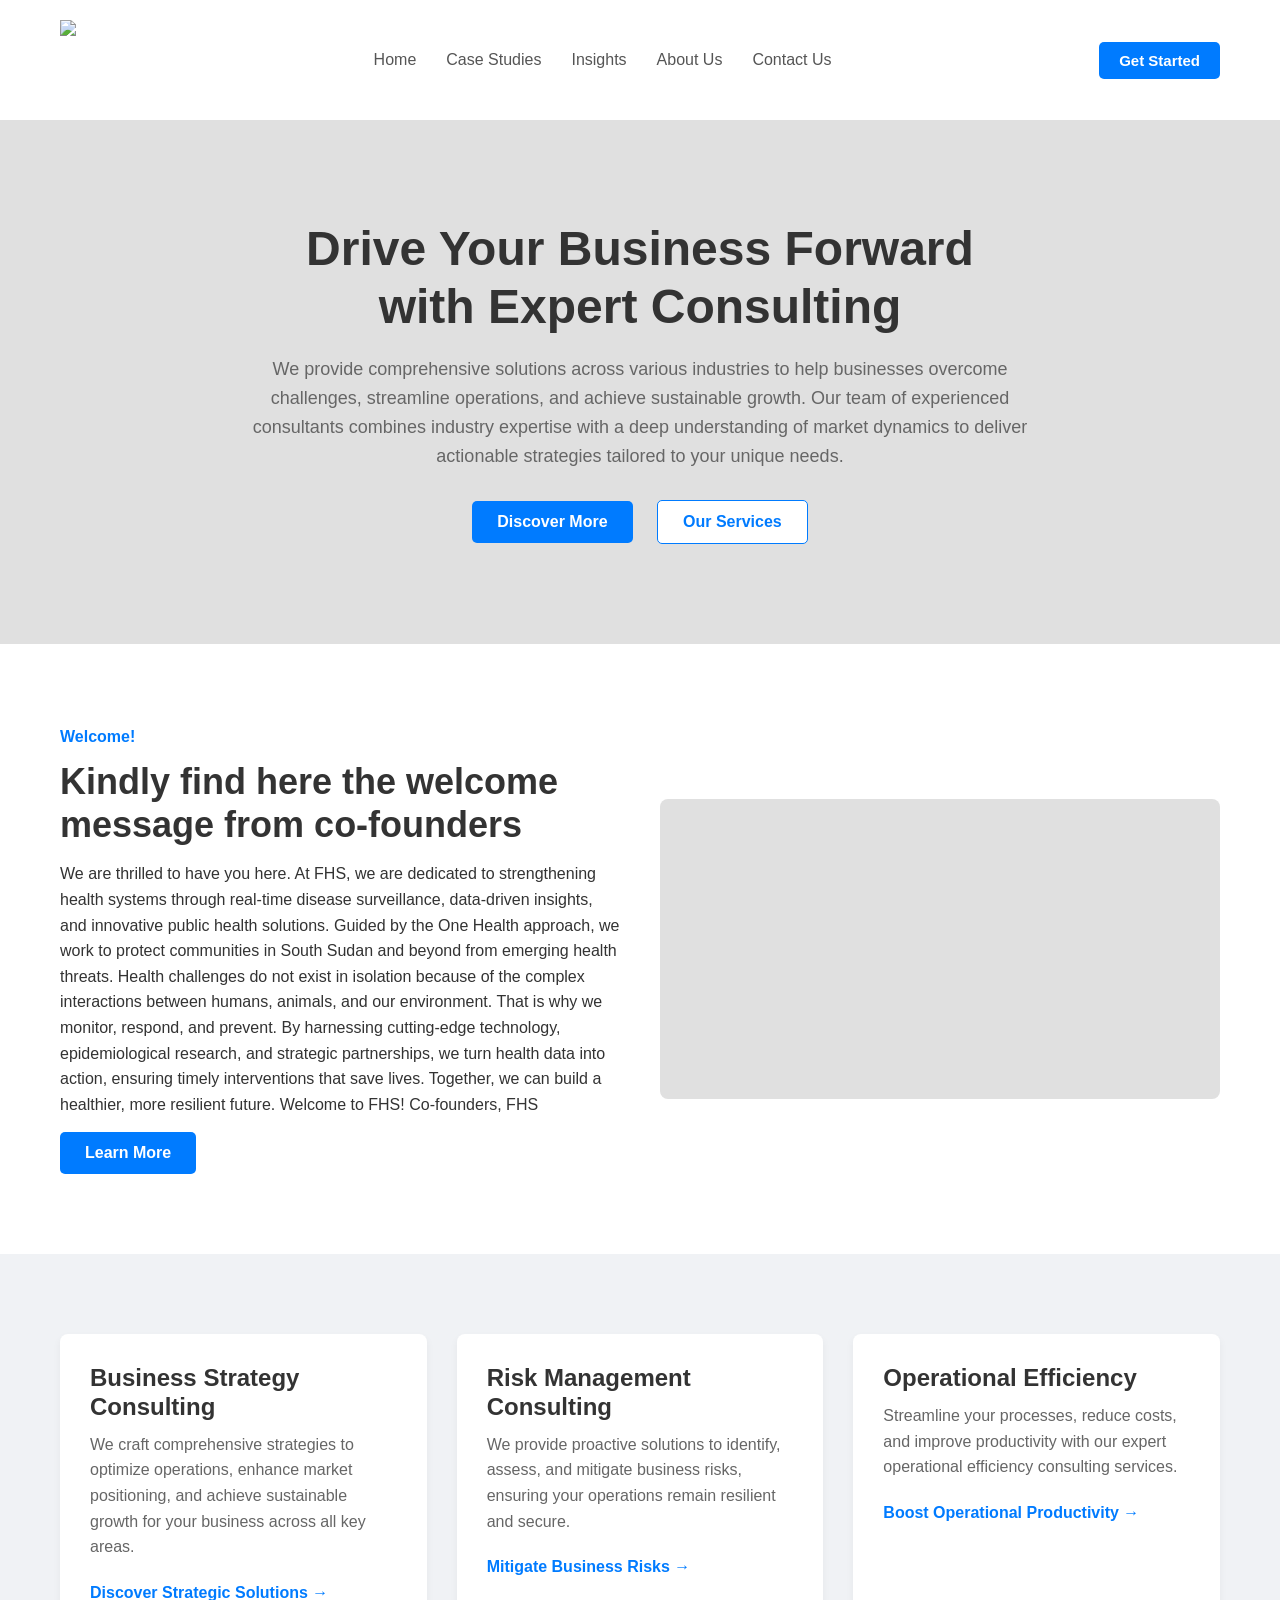
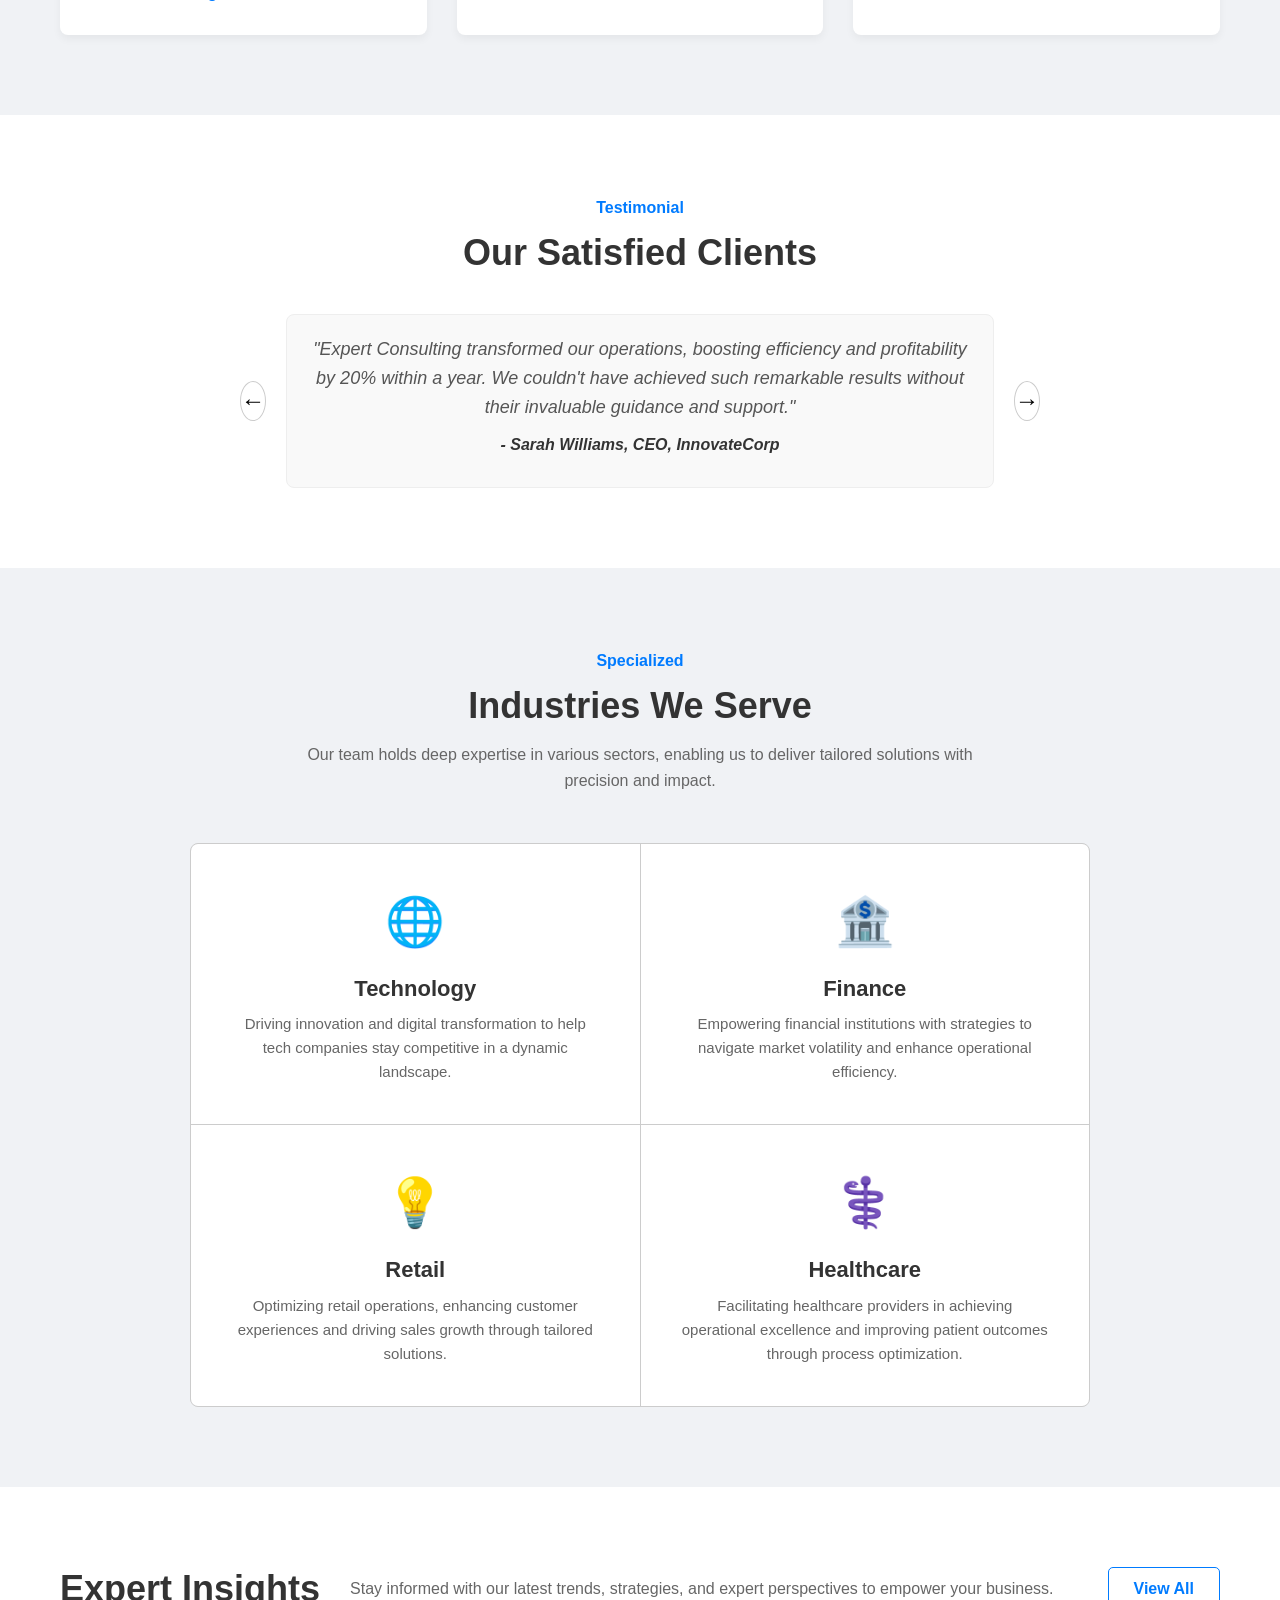
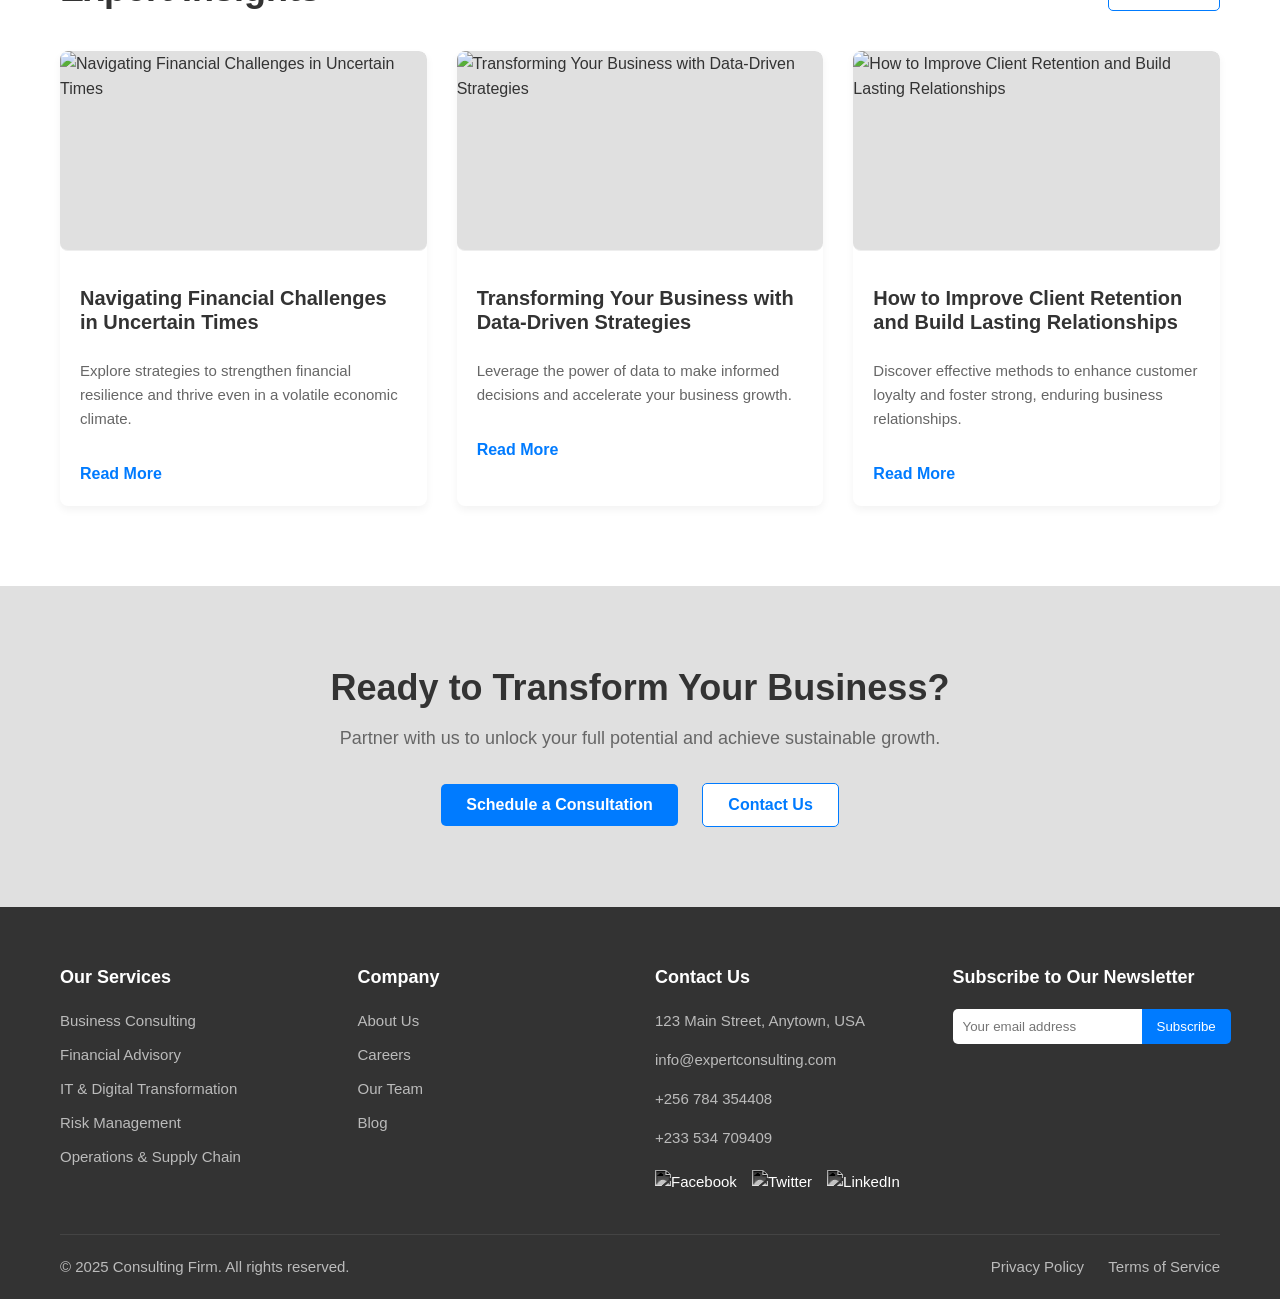
==== index.html @ 72a957f6 "Add files via upload" ====
<!DOCTYPE html>
<html lang="en">
<head>
    <meta charset="UTF-8">
    <meta name="viewport" content="width=device-width, initial-scale=1.0">
    <title>Expert Consulting - Drive Your Business Forward</title>
    <link rel="stylesheet" href="style.css">
    <link rel="icon" href="images/FHSS tab logo.png" type="image/png" />
<body>

<header class="header">
    <div class="container">
        <img src="images/FHSS.PNG" style="height: 80px; auto;">
        <nav class="nav">
            <ul>
                <li><a href="#">Home</a></li>
                <li><a href="#">Case Studies</a></li>
                <li><a href="#">Insights</a></li>
                <li><a href="about.html">About Us</a></li>
                <li><a href="Contact%20Us.html">Contact Us</a></li>
            </ul>
        </nav>
        <button class="header-cta">Get Started</button>
    </div>
</header>

<section class="hero-section">
    <div class="container">
        <h1>Drive Your Business Forward <br> with Expert Consulting</h1>
        <p>We provide comprehensive solutions across various industries to help businesses overcome challenges, streamline operations, and achieve sustainable growth. Our team of experienced consultants combines industry expertise with a deep understanding of market dynamics to deliver actionable strategies tailored to your unique needs.</p>
        <div class="hero-ctas">
            <button class="btn btn-primary">Discover More</button>
            <button class="btn btn-secondary">Our Services</button>
        </div>
    </div>
</section>

<section class="about-section">
    <div class="container">
        <div class="about-content">
            <span>Welcome!</span>
            <h2>Kindly find here the welcome message from co-founders</h2>
            <p>We are thrilled to have you here. At FHS, we are dedicated to strengthening health systems through real-time disease surveillance,
                data-driven insights, and innovative public health solutions. Guided by the One Health approach, we work to protect communities
                in South Sudan and beyond from emerging health threats.
                Health challenges do not exist in isolation because of the complex interactions between humans, animals, and our environment.
                That is why we monitor, respond, and prevent. By harnessing cutting-edge technology, epidemiological research, and strategic
                partnerships, we turn health data into action, ensuring timely interventions that save lives.
                Together, we can build a healthier, more resilient future. Welcome to FHS!
                Co-founders, FHS</p>
            <button class="btn btn-primary">Learn More</button>
        </div>
        <div class="about-image">
        </div>
    </div>
</section>

<section class="services-section">
    <div class="container">
        <div class="service-card">
            <h3>Business Strategy Consulting</h3>
            <p>We craft comprehensive strategies to optimize operations, enhance market positioning, and achieve sustainable growth for your business across all key areas.</p>
            <a href="#" class="learn-more">Discover Strategic Solutions &rarr;</a>
        </div>
        <div class="service-card">
            <h3>Risk Management Consulting</h3>
            <p>We provide proactive solutions to identify, assess, and mitigate business risks, ensuring your operations remain resilient and secure.</p>
            <a href="#" class="learn-more">Mitigate Business Risks &rarr;</a>
        </div>
        <div class="service-card">
            <h3>Operational Efficiency</h3>
            <p>Streamline your processes, reduce costs, and improve productivity with our expert operational efficiency consulting services.</p>
            <a href="#" class="learn-more">Boost Operational Productivity &rarr;</a>
        </div>
    </div>
</section>

<section class="testimonials-section">
    <div class="container">
        <span>Testimonial</span>
        <h3>Our Satisfied Clients</h3>
        <div class="testimonial-slider">
            <button class="slider-arrow prev-arrow">&leftarrow;</button>
            <div class="testimonial-item">
                <p>"Expert Consulting transformed our operations, boosting efficiency and profitability by 20% within a year. We couldn't have achieved such remarkable results without their invaluable guidance and support."</p>
                <p class="testimonial-author">- Sarah Williams, CEO, InnovateCorp</p>
            </div>
            <button class="slider-arrow next-arrow">&rightarrow;</button>
        </div>
    </div>
</section>

<section class="industries-section">
    <div class="container">
        <span>Specialized</span>
        <h2>Industries We Serve</h2>
        <p>Our team holds deep expertise in various sectors, enabling us to deliver tailored solutions with precision and impact.</p>
        <div class="industries-grid">
            <div class="industry-card">
                <div class="industry-icon">🌐</div> <h3>Technology</h3>
                <p>Driving innovation and digital transformation to help tech companies stay competitive in a dynamic landscape.</p>
            </div>
            <div class="industry-card">
                <div class="industry-icon">🏦</div> <h3>Finance</h3>
                <p>Empowering financial institutions with strategies to navigate market volatility and enhance operational efficiency.</p>
            </div>
            <div class="industry-card">
                <div class="industry-icon">💡</div> <h3>Retail</h3>
                <p>Optimizing retail operations, enhancing customer experiences and driving sales growth through tailored solutions.</p>
            </div>
            <div class="industry-card">
                <div class="industry-icon">⚕️</div> <h3>Healthcare</h3>
                <p>Facilitating healthcare providers in achieving operational excellence and improving patient outcomes through process optimization.</p>
            </div>
        </div>
    </div>
</section>

<section class="insights-section">
    <div class="container">
        <div class="insights-header">
            <h2>Expert Insights</h2>
            <p>Stay informed with our latest trends, strategies, and expert perspectives to empower your business.</p>
            <button class="btn btn-secondary">View All</button>
        </div>
        <div class="insights-grid">
            <div class="insight-card">
                <div class="insight-image">
                    <img src="images/Navigating Financial Challenges in Uncertain Times.jpg" alt="Navigating Financial Challenges in Uncertain Times">
                </div>
                <h3>Navigating Financial Challenges in Uncertain Times</h3>
                <p>Explore strategies to strengthen financial resilience and thrive even in a volatile economic climate.</p>
                <a href="#" class="read-more">Read More</a>
            </div>
            <div class="insight-card">
                <div class="insight-image">
                    <img src="images/Transforming Your Business with Data-Driven Strategies.jpg" alt="Transforming Your Business with Data-Driven Strategies">
                </div>
                <h3>Transforming Your Business with Data-Driven Strategies</h3>
                <p>Leverage the power of data to make informed decisions and accelerate your business growth.</p>
                <a href="#" class="read-more">Read More</a>
            </div>
            <div class="insight-card">
                <div class="insight-image">
                    <img src="images/How to Improve Client Retention and Build Lasting Relationships.jpg" alt="How to Improve Client Retention and Build Lasting Relationships">
                </div>
                <h3>How to Improve Client Retention and Build Lasting Relationships</h3>
                <p>Discover effective methods to enhance customer loyalty and foster strong, enduring business relationships.</p>
                <a href="#" class="read-more">Read More</a>
            </div>
        </div>
    </div>
</section>


<section class="bottom-cta-section">
    <div class="container">
        <h2>Ready to Transform Your Business?</h2>
        <p>Partner with us to unlock your full potential and achieve sustainable growth.</p>
        <div class="cta-buttons">
            <button class="btn btn-primary">Schedule a Consultation</button>
            <button class="btn btn-secondary">Contact Us</button>
        </div>
    </div>
</section>

<footer class="footer">
    <div class="container">
        <div class="footer-grid">
            <div class="footer-column">
                <h4>Our Services</h4>
                <ul>
                    <li><a href="#">Business Consulting</a></li>
                    <li><a href="#">Financial Advisory</a></li>
                    <li><a href="#">IT & Digital Transformation</a></li>
                    <li><a href="#">Risk Management</a></li>
                    <li><a href="#">Operations & Supply Chain</a></li>
                </ul>
            </div>
            <div class="footer-column">
                <h4>Company</h4>
                <ul>
                    <li><a href="about.html">About Us</a></li>
                    <li><a href="#">Careers</a></li>
                    <li><a href="#">Our Team</a></li>
                    <li><a href="#">Blog</a></li>
                </ul>
            </div>
            <div class="footer-column">
                <h4>Contact Us</h4>
                <p><a href="#">123 Main Street, Anytown, USA</a></p>
                <p><a href="mailto:info@expertconsulting.com">info@expertconsulting.com</a></p>
                <p><a href="tel:+1234567890">+256 784 354408</a></p>
                <p><a href="tel:+1234567890">+233 534 709409</a></p>
                <div class="social-icons">
                    <a href="#"><img src="https://img.icons8.com/ios-filled/24/000000/facebook-new.png" alt="Facebook"></a>
                    <a href="#"><img src="https://img.icons8.com/ios-filled/24/000000/twitter.png" alt="Twitter"></a>
                    <a href="#"><img src="https://img.icons8.com/ios-filled/24/000000/linkedin.png" alt="LinkedIn"></a>
                </div>
            </div>
            <div class="footer-column footer-newsletter">
                <h4>Subscribe to Our Newsletter</h4>
                <form action="#" method="post">
                    <input type="email" placeholder="Your email address" required>
                    <button type="submit">Subscribe</button>
                </form>
            </div>
        </div>
        <div class="footer-bottom">
            <p>&copy; 2025 Consulting Firm. All rights reserved.</p>
            <div class="footer-links">
                <a href="#">Privacy Policy</a>
                <a href="#">Terms of Service</a>
            </div>
        </div>
    </div>
</footer>

<script src="script.js"></script>
</body>
</html>
---- style.css ----
* {
    margin: 0;
    padding: 0;
    box-sizing: border-box;
}

body {
    font-family: 'Roboto', sans-serif;
    line-height: 1.6;
    color: #333;
    background-color: #f8f8f8;
}

.container {
    max-width: 1200px;
    margin: 0 auto;
    padding: 0 20px;
}

h1, h2, h3, h4 {
    color: #333;
    line-height: 1.2;
    margin-bottom: 15px;
}

p {
    margin-bottom: 15px;
}

a {
    text-decoration: none;
    color: #007bff;
}

a:hover {
    text-decoration: underline;
}

.btn {
    display: inline-block;
    padding: 12px 25px;
    border: none;
    border-radius: 5px;
    cursor: pointer;
    font-size: 16px;
    font-weight: 600;
    transition: background-color 0.3s ease, color 0.3s ease;
}

.btn-primary {
    background-color: #007bff;
    color: #fff;
}

.btn-primary:hover {
    background-color: #0056b3;
}

.btn-secondary {
    background-color: #fff;
    color: #007bff;
    border: 1px solid #007bff;
}

.btn-secondary:hover {
    background-color: #f0f0f0;
    color: #0056b3;
    border-color: #0056b3;
}

.header {
    background-color: #fff;
    padding: 20px 0;
    box-shadow: 0 2px 5px rgba(0,0,0,0.1);
}

.header .container {
    display: flex;
    justify-content: space-between;
    align-items: center;
}

.logo {
    font-size: 24px;
    font-weight: 700;
    color: #333;
}

.nav ul {
    list-style: none;
    display: flex;
}

.nav ul li {
    margin-left: 30px;
}

.nav ul li a {
    color: #555;
    font-weight: 500;
    transition: color 0.3s ease;
}

.nav ul li a:hover {
    color: #007bff;
    text-decoration: none;
}

.header-cta {
    padding: 10px 20px;
    background-color: #007bff;
    color: #fff;
    border: none;
    border-radius: 5px;
    cursor: pointer;
    font-size: 15px;
    font-weight: 600;
}

.hero-section {
    background-color: #e0e0e0;
    padding: 100px 0;
    text-align: center;
}

.hero-section h1 {
    font-size: 48px;
    margin-bottom: 20px;
}

.hero-section p {
    font-size: 18px;
    max-width: 800px;
    margin: 0 auto 30px auto;
    color: #666;
}

.hero-ctas .btn {
    margin: 0 10px;
}

.about-section {
    padding: 80px 0;
    background-color: #fff;
}

.about-section .container {
    display: flex;
    gap: 40px;
    align-items: center;
}

.about-content {
    flex: 1;
}

.about-content span {
    color: #007bff;
    font-weight: 600;
    display: block;
    margin-bottom: 10px;
}

.about-content h2 {
    font-size: 36px;
}

.about-image {
    flex: 1;
    min-height: 300px;
    background-color: #e0e0e0;
    border-radius: 8px;
}

.services-section {
    padding: 80px 0;
    background-color: #f0f2f5;
}

.services-section .container {
    display: grid;
    grid-template-columns: repeat(auto-fit, minmax(300px, 1fr));
    gap: 30px;
}

.service-card {
    background-color: #fff;
    padding: 30px;
    border-radius: 8px;
    box-shadow: 0 4px 8px rgba(0,0,0,0.05);
    text-align: left;
    transition: transform 0.3s ease;
}

.service-card:hover {
    transform: translateY(-5px);
}

.service-card h3 {
    font-size: 24px;
    margin-bottom: 10px;
    color: #333;
}

.service-card p {
    font-size: 16px;
    color: #666;
    margin-bottom: 20px;
}

.service-card .learn-more {
    font-weight: 600;
    color: #007bff;
}

.service-card .learn-more:hover {
    text-decoration: underline;
}

.testimonials-section {
    padding: 80px 0;
    background-color: #fff;
    text-align: center;
}

.testimonials-section span {
    color: #007bff;
    font-weight: 600;
    display: block;
    margin-bottom: 10px;
}

.testimonials-section h3 {
    font-size: 36px;
    margin-bottom: 40px;
}

.testimonial-slider {
    display: flex;
    align-items: center;
    justify-content: center;
    gap: 20px;
    max-width: 800px;
    margin: 0 auto;
}

.testimonial-item {
    flex-grow: 1;
    padding: 20px;
    background-color: #f9f9f9;
    border-radius: 8px;
    border: 1px solid #eee;
}

.testimonial-item p {
    font-size: 18px;
    font-style: italic;
    color: #555;
    margin-bottom: 10px;
}

.testimonial-item .testimonial-author {
    font-size: 16px;
    font-weight: 600;
    color: #333;
}

.slider-arrow {
    background: none;
    border: 1px solid #ccc;
    border-radius: 50%;
    width: 40px;
    height: 40px;
    font-size: 24px;
    cursor: pointer;
    display: flex;
    align-items: center;
    justify-content: center;
    transition: background-color 0.3s ease, color 0.3s ease;
}

.slider-arrow:hover {
    background-color: #007bff;
    color: #fff;
    border-color: #007bff;
}

.industries-section {
    padding: 80px 0;
    background-color: #f0f2f5;
    text-align: center;
}

.industries-section span {
    color: #007bff;
    font-weight: 600;
    display: block;
    margin-bottom: 10px;
}

.industries-section h2 {
    font-size: 36px;
}

.industries-section p {
    max-width: 700px;
    margin: 0 auto 50px auto;
    color: #666;
}

.industries-grid {
    display: grid;
    grid-template-columns: repeat(2, 1fr);
    gap: 1px;
    background-color: #ccc;
    border: 1px solid #ccc;
    border-radius: 8px;
    overflow: hidden;
    max-width: 900px;
    margin: 0 auto;
}

.industry-card {
    background-color: #fff;
    padding: 40px;
    text-align: center;
}

.industry-icon {
    font-size: 48px;
    margin-bottom: 15px;
    color: #007bff;
}

.industry-card h3 {
    font-size: 22px;
    margin-bottom: 10px;
}

.industry-card p {
    font-size: 15px;
    color: #666;
    margin-bottom: 0;
}

.insights-section {
    padding: 80px 0;
    background-color: #fff;
}

.insights-section .container {
    padding-bottom: 0;
}

.insights-header {
    display: flex;
    justify-content: space-between;
    align-items: center;
    margin-bottom: 40px;
}

.insights-header h2 {
    font-size: 36px;
    margin-bottom: 0;
}

.insights-header p {
    flex-grow: 1;
    margin: 0 30px;
    color: #666;
}

.insights-grid {
    display: grid;
    grid-template-columns: repeat(auto-fit, minmax(300px, 1fr));
    gap: 30px;
}

.insight-card {
    background-color: #fff;
    border-radius: 8px;
    box-shadow: 0 4px 8px rgba(0,0,0,0.05);
    overflow: hidden;
}

.insight-image {
    width: 100%;
    height: 200px;
    background-color: #e0e0e0;
    border-bottom: 1px solid #eee;
}

.insight-card h3 {
    font-size: 20px;
    padding: 20px 20px 10px;
    color: #333;
}

.insight-card p {
    font-size: 15px;
    color: #666;
    padding: 0 20px 15px;
}

.insight-card .read-more {
    display: block;
    font-weight: 600;
    color: #007bff;
    padding: 0 20px 20px;
    text-align: left;
}

.insight-card .read-more:hover {
    text-decoration: underline;
}


.bottom-cta-section {
    background-color: #e0e0e0;
    padding: 80px 0;
    text-align: center;
}

.bottom-cta-section h2 {
    font-size: 36px;
    margin-bottom: 15px;
}

.bottom-cta-section p {
    font-size: 18px;
    max-width: 700px;
    margin: 0 auto 30px auto;
    color: #666;
}

.cta-buttons .btn {
    margin: 0 10px;
}

.footer {
    background-color: #333;
    color: #fff;
    padding: 60px 0 20px;
    font-size: 15px;
}

.footer-grid {
    display: grid;
    grid-template-columns: repeat(auto-fit, minmax(200px, 1fr));
    gap: 30px;
    margin-bottom: 40px;
}

.footer-column h4 {
    color: #fff;
    font-size: 18px;
    margin-bottom: 20px;
}

.footer-column ul {
    list-style: none;
}

.footer-column ul li {
    margin-bottom: 10px;
}

.footer-column ul li a,
.footer-column p a {
    color: #bbb;
    transition: color 0.3s ease;
}

.footer-column ul li a:hover,
.footer-column p a:hover {
    color: #007bff;
    text-decoration: none;
}

.footer-column .social-icons {
    display: flex;
    gap: 15px;
    margin-top: 20px;
}

.footer-column .social-icons img {
    width: 24px;
    height: 24px;
    filter: invert(100%) grayscale(100%) brightness(180%);
    transition: filter 0.3s ease;
}

.footer-column .social-icons img:hover {
    filter: invert(50%) sepia(100%) saturate(2000%) hue-rotate(200deg) brightness(100%);
}

.footer-newsletter form {
    display: flex;
    margin-top: 20px;
}

.footer-newsletter input[type="email"] {
    flex-grow: 1;
    padding: 10px;
    border: none;
    border-radius: 5px 0 0 5px;
    outline: none;
}

.footer-newsletter button {
    background-color: #007bff;
    color: #fff;
    border: none;
    padding: 10px 15px;
    border-radius: 0 5px 5px 0;
    cursor: pointer;
    transition: background-color 0.3s ease;
}

.footer-newsletter button:hover {
    background-color: #0056b3;
}

.footer-bottom {
    border-top: 1px solid #444;
    padding-top: 20px;
    margin-top: 40px;
    display: flex;
    justify-content: space-between;
    align-items: center;
    flex-wrap: wrap;
}

.footer-bottom p {
    color: #bbb;
    margin-bottom: 0;
}

.footer-bottom .footer-links a {
    color: #bbb;
    margin-left: 20px;
}

.footer-bottom .footer-links a:hover {
    color: #007bff;
}

@media (max-width: 992px) {
    .header .container {
        flex-direction: column;
        text-align: center;
    }

    .nav ul {
        margin: 15px 0;
    }

    .nav ul li {
        margin: 0 15px;
    }

    .about-section .container {
        flex-direction: column;
    }
    .about-image {
        min-height: 250px;
        width: 100%;
    }

    .insights-header {
        flex-direction: column;
        text-align: center;
    }

    .insights-header p {
        margin: 15px 0;
    }

    .industries-grid {
        grid-template-columns: 1fr;
    }

    .footer-grid {
        grid-template-columns: repeat(auto-fit, minmax(150px, 1fr));
    }

    .footer-bottom {
        flex-direction: column;
        text-align: center;
    }
    .footer-bottom p {
        margin-bottom: 10px;
    }
    .footer-bottom .footer-links {
        margin-top: 10px;
    }
}

@media (max-width: 768px) {
    h1 {
        font-size: 36px;
    }
    h2 {
        font-size: 30px;
    }
    h3 {
        font-size: 20px;
    }
    .hero-section {
        padding: 60px 0;
    }
    .about-section, .services-section, .testimonials-section, .industries-section, .insights-section, .bottom-cta-section {
        padding: 50px 0;
    }
    .testimonial-slider {
        flex-direction: column;
    }
    .slider-arrow {
        margin: 10px 0;
    }
    .footer-grid {
        grid-template-columns: 1fr;
    }
    .footer-newsletter {
        text-align: center;
    }
    .footer-newsletter form {
        max-width: 300px;
        margin-left: auto;
        margin-right: auto;
    }
}

@media (max-width: 480px) {
    .nav ul {
        flex-direction: column;
    }
    .nav ul li {
        margin: 5px 0;
    }
    .hero-ctas, .cta-buttons {
        flex-direction: column;
    }
    .hero-ctas .btn, .cta-buttons .btn {
        margin: 5px 0;
        width: 100%;
    }
}

.nav ul li a.active {
    color: #007bff;
    font-weight: 700;
}

.page-hero {
    background-color: #e0e0e0;
    padding: 100px 0;
    text-align: center;
}

.about-hero .page-hero-content {
    max-width: 900px;
    margin: 0 auto;
}

.page-hero h1 {
    font-size: 48px;
    margin-bottom: 30px;
    color: #333;
}

.page-hero .hero-quote {
    font-size: 20px;
    font-style: italic;
    color: #555;
    line-height: 1.5;
    padding: 0 50px;
}

.section-description {
    font-size: 18px;
    max-width: 800px;
    margin: 0 auto 50px auto;
    text-align: center;
    color: #666;
}

.stats-section {
    background-color: #f0f2f5;
    padding: 80px 0;
    text-align: center;
}

.stats-grid {
    display: flex;
    justify-content: space-around;
    gap: 20px;
    flex-wrap: wrap;
    margin-top: 40px;
}

.stat-item {
    background-color: #fff;
    padding: 30px 20px;
    border-radius: 8px;
    box-shadow: 0 4px 8px rgba(0,0,0,0.05);
    flex: 1;
    min-width: 200px;
    max-width: 250px;
    display: flex;
    flex-direction: column;
    align-items: center;
}

.stat-number {
    font-size: 48px;
    font-weight: 700;
    color: #007bff;
    margin-bottom: 10px;
}

.stat-label {
    font-size: 18px;
    color: #555;
    font-weight: 500;
}

.mv-section {
    padding: 80px 0;
    background-color: #fff;
}

.mv-grid {
    display: grid;
    grid-template-columns: 1fr 1fr;
    gap: 1px;
    background-color: #ccc;
    border: 1px solid #ccc;
    border-radius: 8px;
    overflow: hidden;
}

.mv-card {
    background-color: #fff;
    padding: 40px;
    display: flex;
    flex-direction: column;
    justify-content: center;
    align-items: flex-start;
    text-align: left;
}

.mv-text-card h3 {
    font-size: 28px;
    margin-bottom: 15px;
    color: #333;
}

.mv-text-card p {
    font-size: 16px;
    color: #666;
    margin-bottom: 0;
}

.mv-image-placeholder {
    min-height: 300px;
    background-color: #e0e0e0;
}

.team-section {
    padding: 80px 0;
    background-color: #f0f2f5;
    text-align: center;
}

.team-section h2 {
    font-size: 36px;
    margin-bottom: 15px;
}

.team-grid {
    display: grid;
    grid-template-columns: repeat(auto-fit, minmax(220px, 1fr));
    gap: 30px;
    margin-top: 50px;
    margin-bottom: 40px;
}

.team-member-card {
    background-color: #fff;
    padding: 20px;
    border-radius: 8px;
    box-shadow: 0 4px 8px rgba(0,0,0,0.05);
    text-align: center;
}

.team-member-image {
    width: 150px;
    height: 150px;
    background-color: #ccc;
    border-radius: 50%;
    margin: 0 auto 20px auto;
    overflow: hidden;
}

.team-member-card h3 {
    font-size: 22px;
    margin-bottom: 5px;
    color: #333;
}

.team-member-card p {
    font-size: 15px;
    color: #666;
    margin-bottom: 0;
}

.team-cta {
    margin-top: 20px;
}

.why-choose-us-section {
    padding: 80px 0;
    background-color: #fff;
}

.why-choose-us-section h2 {
    font-size: 36px;
    text-align: center;
    margin-bottom: 50px;
}

.wcu-content {
    display: flex;
    gap: 50px;
    align-items: center;
}

.wcu-image-placeholder {
    flex: 1;
    min-height: 400px;
    background-color: #e0e0e0;
    border-radius: 8px;
}

.wcu-list {
    flex: 1.5;
    list-style: none;
}

.wcu-list li {
    margin-bottom: 30px;
    padding-left: 30px;
    position: relative;
}

.wcu-list li:last-child {
    margin-bottom: 0;
}

.wcu-list li h4 {
    font-size: 22px;
    color: #333;
    margin-bottom: 5px;
}

.wcu-list li p {
    font-size: 16px;
    color: #666;
    margin-bottom: 0;
}

.wcu-list li::before {
    content: '✓';
    color: #007bff;
    font-size: 20px;
    position: absolute;
    left: 0;
    top: 0;
    font-weight: bold;
}

@media (max-width: 992px) {
    .page-hero h1 {
        font-size: 40px;
    }
    .page-hero .hero-quote {
        font-size: 18px;
        padding: 0 30px;
    }
    .mv-grid {
        grid-template-columns: 1fr;
    }
    .mv-card {
        padding: 30px;
    }
    .wcu-content {
        flex-direction: column;
    }
    .wcu-image-placeholder {
        width: 100%;
        min-height: 300px;
    }
    .wcu-list {
        width: 100%;
        padding-top: 30px;
    }
    .stats-grid {
        justify-content: center;
    }
    .stat-item {
        flex: unset;
        width: calc(50% - 20px);
        max-width: unset;
    }
}

@media (max-width: 768px) {
    .page-hero h1 {
        font-size: 32px;
    }
    .page-hero .hero-quote {
        font-size: 16px;
        padding: 0 20px;
    }
    .team-grid {
        grid-template-columns: repeat(auto-fit, minmax(180px, 1fr));
    }
    .stat-item {
        width: 100%;
    }
}

@media (max-width: 480px) {
    .page-hero h1 {
        font-size: 28px;
    }
    .page-hero .hero-quote {
        font-size: 14px;
        padding: 0 10px;
    }
    .stat-item {
        padding: 20px 10px;
    }
    .stat-number {
        font-size: 38px;
    }
    .stat-label {
        font-size: 16px;
    }
    .team-member-image {
        width: 120px;
        height: 120px;
    }
}
.team-member-image {
    width: 120px;
    height: 120px;
    border-radius: 50%;
    background-size: cover;
    background-position: center;
    background-repeat: no-repeat;
    margin: 0 auto 10px;
}
.mv-image-placeholder img {
    width: 100%;
    height: auto;
    border-radius: 8px;
    object-fit: cover;
    display: block;
}
.insight-image {
    width: 100%;
    height: 200px;
    overflow: hidden;
    border-radius: 8px;
    margin-bottom: 15px;
}

.insight-image img {
    width: 100%;
    height: 100%;
    object-fit: cover;
    display: block;
}
.page-title-section {
    background-color: #e0e0e0;
    padding: 60px 0;
    text-align: center;
}

.page-title-section h1 {
    font-size: 42px;
    margin-bottom: 15px;
    color: #333;
}

.page-title-section p {
    font-size: 18px;
    color: #666;
    max-width: 700px;
    margin: 0 auto;
}

.contact-section {
    padding: 80px 0;
    background-color: #f8f8f8;
}

.contact-grid {
    display: grid;
    grid-template-columns: 1fr 1fr;
    gap: 40px;
}

.contact-form-container {
    background-color: #fff;
    padding: 40px;
    border-radius: 8px;
    box-shadow: 0 4px 10px rgba(0,0,0,0.05);
}

.contact-form-container h3 {
    font-size: 28px;
    margin-bottom: 30px;
    color: #333;
}

.form-group {
    margin-bottom: 20px;
}

.form-group label {
    display: block;
    font-size: 15px;
    color: #555;
    margin-bottom: 8px;
}

.form-group input[type="text"],
.form-group input[type="email"],
.form-group input[type="tel"],
.form-group textarea {
    width: 100%;
    padding: 12px 15px;
    border: 1px solid #ddd;
    border-radius: 5px;
    font-size: 16px;
    color: #333;
    transition: border-color 0.3s ease;
}

.form-group input:focus,
.form-group textarea:focus {
    border-color: #007bff;
    outline: none;
}

.contact-form .btn-primary {
    width: auto;
    padding: 15px 30px;
    font-size: 18px;
}

.contact-details-container {
    display: flex;
    flex-direction: column;
    gap: 30px;
}

.contact-detail-item {
    background-color: #fff;
    padding: 30px;
    border-radius: 8px;
    box-shadow: 0 4px 10px rgba(0,0,0,0.05);
}

.contact-detail-item h4 {
    font-size: 22px;
    margin-bottom: 10px;
    color: #333;
}

.contact-detail-item p {
    font-size: 16px;
    color: #666;
    margin-bottom: 5px;
}

.contact-detail-item strong {
    font-weight: 600;
    color: #333;
}

.contact-detail-item .detail-link {
    color: #007bff;
    font-weight: 500;
    margin-top: 10px;
    display: inline-block;
}

.contact-detail-item .detail-link:hover {
    text-decoration: underline;
}

.map-section {
    padding: 0;
    margin-bottom: 80px;
}

.map-placeholder {
    width: 100%;
    height: 450px;
    background-color: #e0e0e0;
    border-radius: 8px;
    overflow: hidden;
}

.map-placeholder iframe {
    width: 100%;
    height: 100%;
    border: 0;
}

.faq-section {
    padding: 80px 0;
    background-color: #f0f2f5;
    text-align: center;
}

.faq-section h2 {
    font-size: 36px;
    margin-bottom: 15px;
}

.faq-accordion {
    max-width: 900px;
    margin: 50px auto 0 auto;
    text-align: left;
}

.faq-item {
    background-color: #fff;
    border: 1px solid #ddd;
    border-radius: 8px;
    margin-bottom: 15px;
    overflow: hidden;
    box-shadow: 0 2px 5px rgba(0,0,0,0.03);
}

.faq-question {
    width: 100%;
    display: flex;
    justify-content: space-between;
    align-items: center;
    padding: 20px 25px;
    background-color: #fff;
    border: none;
    font-size: 18px;
    font-weight: 600;
    color: #333;
    cursor: pointer;
    text-align: left;
    transition: background-color 0.3s ease;
}

.faq-question:hover,
.faq-question.active {
    background-color: #f9f9f9;
}

.faq-question .faq-icon {
    font-size: 24px;
    font-weight: bold;
    transition: transform 0.3s ease;
}

.faq-question.active .faq-icon {
    transform: rotate(45deg);
}

.faq-answer {
    padding: 0 25px;
    max-height: 0;
    overflow: hidden;
    transition: max-height 0.4s ease-out, padding 0.4s ease-out;
    background-color: #fafafa;
}

.faq-answer.active {
    max-height: 200px;
    padding: 15px 25px 25px;
}

.faq-answer p {
    font-size: 16px;
    color: #666;
    margin-bottom: 0;
}


@media (max-width: 992px) {
    .contact-grid {
        grid-template-columns: 1fr;
    }
    .contact-form-container, .contact-details-container {
        padding: 30px;
    }
    .map-placeholder {
        height: 350px;
    }
    .faq-question {
        padding: 18px 20px;
        font-size: 17px;
    }
    .faq-answer.active {
        padding: 12px 20px 20px;
    }
}

@media (max-width: 768px) {
    .page-title-section h1 {
        font-size: 36px;
    }
    .page-title-section p {
        font-size: 16px;
    }
    .contact-form-container h3 {
        font-size: 24px;
    }
    .contact-detail-item h4 {
        font-size: 20px;
    }
    .map-placeholder {
        height: 300px;
    }
    .faq-section h2 {
        font-size: 30px;
    }
    .faq-question {
        font-size: 16px;
    }
}

@media (max-width: 480px) {
    .page-title-section h1 {
        font-size: 30px;
    }
    .contact-form-container, .contact-details-container {
        padding: 20px;
    }
    .contact-form .btn-primary {
        width: 100%;
        font-size: 16px;
    }
    .map-placeholder {
        height: 250px;
    }
    .faq-question {
        padding: 15px 15px;
        font-size: 15px;
    }
    .faq-answer.active {
        padding: 10px 15px 15px;
    }
}
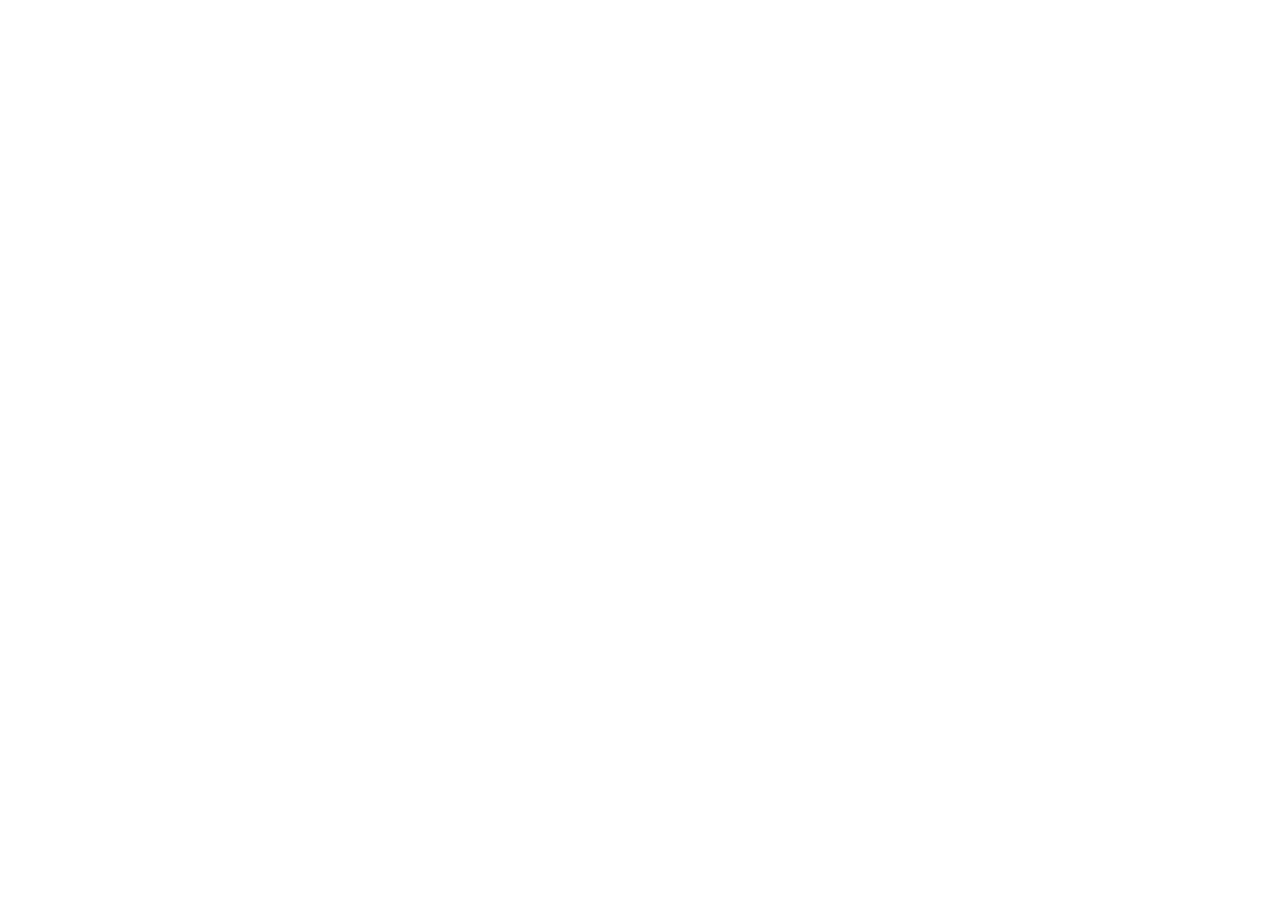
==== commit 27699429: "first commit" ====
--- a/index.html
+++ b/index.html
@@ -1,221 +1,24 @@
-<!DOCTYPE html>
-<html lang="en">
-<head>
-    <meta charset="UTF-8">
-    <meta name="viewport" content="width=device-width, initial-scale=1.0">
-    <title>Expert Consulting - Drive Your Business Forward</title>
-    <link rel="stylesheet" href="style.css">
-    <link rel="icon" href="images/FHSS tab logo.png" type="image/png" />
-<body>
-
-<header class="header">
-    <div class="container">
-        <img src="images/FHSS.PNG" style="height: 80px; auto;">
-        <nav class="nav">
-            <ul>
-                <li><a href="#">Home</a></li>
-                <li><a href="#">Case Studies</a></li>
-                <li><a href="#">Insights</a></li>
-                <li><a href="about.html">About Us</a></li>
-                <li><a href="Contact%20Us.html">Contact Us</a></li>
-            </ul>
-        </nav>
-        <button class="header-cta">Get Started</button>
-    </div>
-</header>
-
-<section class="hero-section">
-    <div class="container">
-        <h1>Drive Your Business Forward <br> with Expert Consulting</h1>
-        <p>We provide comprehensive solutions across various industries to help businesses overcome challenges, streamline operations, and achieve sustainable growth. Our team of experienced consultants combines industry expertise with a deep understanding of market dynamics to deliver actionable strategies tailored to your unique needs.</p>
-        <div class="hero-ctas">
-            <button class="btn btn-primary">Discover More</button>
-            <button class="btn btn-secondary">Our Services</button>
-        </div>
-    </div>
-</section>
-
-<section class="about-section">
-    <div class="container">
-        <div class="about-content">
-            <span>Welcome!</span>
-            <h2>Kindly find here the welcome message from co-founders</h2>
-            <p>We are thrilled to have you here. At FHS, we are dedicated to strengthening health systems through real-time disease surveillance,
-                data-driven insights, and innovative public health solutions. Guided by the One Health approach, we work to protect communities
-                in South Sudan and beyond from emerging health threats.
-                Health challenges do not exist in isolation because of the complex interactions between humans, animals, and our environment.
-                That is why we monitor, respond, and prevent. By harnessing cutting-edge technology, epidemiological research, and strategic
-                partnerships, we turn health data into action, ensuring timely interventions that save lives.
-                Together, we can build a healthier, more resilient future. Welcome to FHS!
-                Co-founders, FHS</p>
-            <button class="btn btn-primary">Learn More</button>
-        </div>
-        <div class="about-image">
-        </div>
-    </div>
-</section>
-
-<section class="services-section">
-    <div class="container">
-        <div class="service-card">
-            <h3>Business Strategy Consulting</h3>
-            <p>We craft comprehensive strategies to optimize operations, enhance market positioning, and achieve sustainable growth for your business across all key areas.</p>
-            <a href="#" class="learn-more">Discover Strategic Solutions &rarr;</a>
-        </div>
-        <div class="service-card">
-            <h3>Risk Management Consulting</h3>
-            <p>We provide proactive solutions to identify, assess, and mitigate business risks, ensuring your operations remain resilient and secure.</p>
-            <a href="#" class="learn-more">Mitigate Business Risks &rarr;</a>
-        </div>
-        <div class="service-card">
-            <h3>Operational Efficiency</h3>
-            <p>Streamline your processes, reduce costs, and improve productivity with our expert operational efficiency consulting services.</p>
-            <a href="#" class="learn-more">Boost Operational Productivity &rarr;</a>
-        </div>
-    </div>
-</section>
-
-<section class="testimonials-section">
-    <div class="container">
-        <span>Testimonial</span>
-        <h3>Our Satisfied Clients</h3>
-        <div class="testimonial-slider">
-            <button class="slider-arrow prev-arrow">&leftarrow;</button>
-            <div class="testimonial-item">
-                <p>"Expert Consulting transformed our operations, boosting efficiency and profitability by 20% within a year. We couldn't have achieved such remarkable results without their invaluable guidance and support."</p>
-                <p class="testimonial-author">- Sarah Williams, CEO, InnovateCorp</p>
-            </div>
-            <button class="slider-arrow next-arrow">&rightarrow;</button>
-        </div>
-    </div>
-</section>
-
-<section class="industries-section">
-    <div class="container">
-        <span>Specialized</span>
-        <h2>Industries We Serve</h2>
-        <p>Our team holds deep expertise in various sectors, enabling us to deliver tailored solutions with precision and impact.</p>
-        <div class="industries-grid">
-            <div class="industry-card">
-                <div class="industry-icon">🌐</div> <h3>Technology</h3>
-                <p>Driving innovation and digital transformation to help tech companies stay competitive in a dynamic landscape.</p>
-            </div>
-            <div class="industry-card">
-                <div class="industry-icon">🏦</div> <h3>Finance</h3>
-                <p>Empowering financial institutions with strategies to navigate market volatility and enhance operational efficiency.</p>
-            </div>
-            <div class="industry-card">
-                <div class="industry-icon">💡</div> <h3>Retail</h3>
-                <p>Optimizing retail operations, enhancing customer experiences and driving sales growth through tailored solutions.</p>
-            </div>
-            <div class="industry-card">
-                <div class="industry-icon">⚕️</div> <h3>Healthcare</h3>
-                <p>Facilitating healthcare providers in achieving operational excellence and improving patient outcomes through process optimization.</p>
-            </div>
-        </div>
-    </div>
-</section>
-
-<section class="insights-section">
-    <div class="container">
-        <div class="insights-header">
-            <h2>Expert Insights</h2>
-            <p>Stay informed with our latest trends, strategies, and expert perspectives to empower your business.</p>
-            <button class="btn btn-secondary">View All</button>
-        </div>
-        <div class="insights-grid">
-            <div class="insight-card">
-                <div class="insight-image">
-                    <img src="images/Navigating Financial Challenges in Uncertain Times.jpg" alt="Navigating Financial Challenges in Uncertain Times">
-                </div>
-                <h3>Navigating Financial Challenges in Uncertain Times</h3>
-                <p>Explore strategies to strengthen financial resilience and thrive even in a volatile economic climate.</p>
-                <a href="#" class="read-more">Read More</a>
-            </div>
-            <div class="insight-card">
-                <div class="insight-image">
-                    <img src="images/Transforming Your Business with Data-Driven Strategies.jpg" alt="Transforming Your Business with Data-Driven Strategies">
-                </div>
-                <h3>Transforming Your Business with Data-Driven Strategies</h3>
-                <p>Leverage the power of data to make informed decisions and accelerate your business growth.</p>
-                <a href="#" class="read-more">Read More</a>
-            </div>
-            <div class="insight-card">
-                <div class="insight-image">
-                    <img src="images/How to Improve Client Retention and Build Lasting Relationships.jpg" alt="How to Improve Client Retention and Build Lasting Relationships">
-                </div>
-                <h3>How to Improve Client Retention and Build Lasting Relationships</h3>
-                <p>Discover effective methods to enhance customer loyalty and foster strong, enduring business relationships.</p>
-                <a href="#" class="read-more">Read More</a>
-            </div>
-        </div>
-    </div>
-</section>
-
-
-<section class="bottom-cta-section">
-    <div class="container">
-        <h2>Ready to Transform Your Business?</h2>
-        <p>Partner with us to unlock your full potential and achieve sustainable growth.</p>
-        <div class="cta-buttons">
-            <button class="btn btn-primary">Schedule a Consultation</button>
-            <button class="btn btn-secondary">Contact Us</button>
-        </div>
-    </div>
-</section>
-
-<footer class="footer">
-    <div class="container">
-        <div class="footer-grid">
-            <div class="footer-column">
-                <h4>Our Services</h4>
-                <ul>
-                    <li><a href="#">Business Consulting</a></li>
-                    <li><a href="#">Financial Advisory</a></li>
-                    <li><a href="#">IT & Digital Transformation</a></li>
-                    <li><a href="#">Risk Management</a></li>
-                    <li><a href="#">Operations & Supply Chain</a></li>
-                </ul>
-            </div>
-            <div class="footer-column">
-                <h4>Company</h4>
-                <ul>
-                    <li><a href="about.html">About Us</a></li>
-                    <li><a href="#">Careers</a></li>
-                    <li><a href="#">Our Team</a></li>
-                    <li><a href="#">Blog</a></li>
-                </ul>
-            </div>
-            <div class="footer-column">
-                <h4>Contact Us</h4>
-                <p><a href="#">123 Main Street, Anytown, USA</a></p>
-                <p><a href="mailto:info@expertconsulting.com">info@expertconsulting.com</a></p>
-                <p><a href="tel:+1234567890">+256 784 354408</a></p>
-                <p><a href="tel:+1234567890">+233 534 709409</a></p>
-                <div class="social-icons">
-                    <a href="#"><img src="https://img.icons8.com/ios-filled/24/000000/facebook-new.png" alt="Facebook"></a>
-                    <a href="#"><img src="https://img.icons8.com/ios-filled/24/000000/twitter.png" alt="Twitter"></a>
-                    <a href="#"><img src="https://img.icons8.com/ios-filled/24/000000/linkedin.png" alt="LinkedIn"></a>
-                </div>
-            </div>
-            <div class="footer-column footer-newsletter">
-                <h4>Subscribe to Our Newsletter</h4>
-                <form action="#" method="post">
-                    <input type="email" placeholder="Your email address" required>
-                    <button type="submit">Subscribe</button>
-                </form>
-            </div>
-        </div>
-        <div class="footer-bottom">
-            <p>&copy; 2025 Consulting Firm. All rights reserved.</p>
-            <div class="footer-links">
-                <a href="#">Privacy Policy</a>
-                <a href="#">Terms of Service</a>
-            </div>
-        </div>
-    </div>
-</footer>
-
-<script src="script.js"></script>
-</body>
-</html>+<!DOCTYPE html>
+<html lang="en">
+  <head>
+    <meta charset="UTF-8" />
+    <meta name="viewport" content="width=device-width, initial-scale=1.0" />
+    <title>frontier-health-connect</title>
+    <meta name="description" content="Lovable Generated Project" />
+    <meta name="author" content="Lovable" />
+
+    <meta property="og:title" content="frontier-health-connect" />
+    <meta property="og:description" content="Lovable Generated Project" />
+    <meta property="og:type" content="website" />
+    <meta property="og:image" content="https://lovable.dev/opengraph-image-p98pqg.png" />
+
+    <meta name="twitter:card" content="summary_large_image" />
+    <meta name="twitter:site" content="@lovable_dev" />
+    <meta name="twitter:image" content="https://lovable.dev/opengraph-image-p98pqg.png" />
+  </head>
+
+  <body>
+    <div id="root"></div>
+    <script type="module" src="/src/main.tsx"></script>
+  </body>
+</html>
